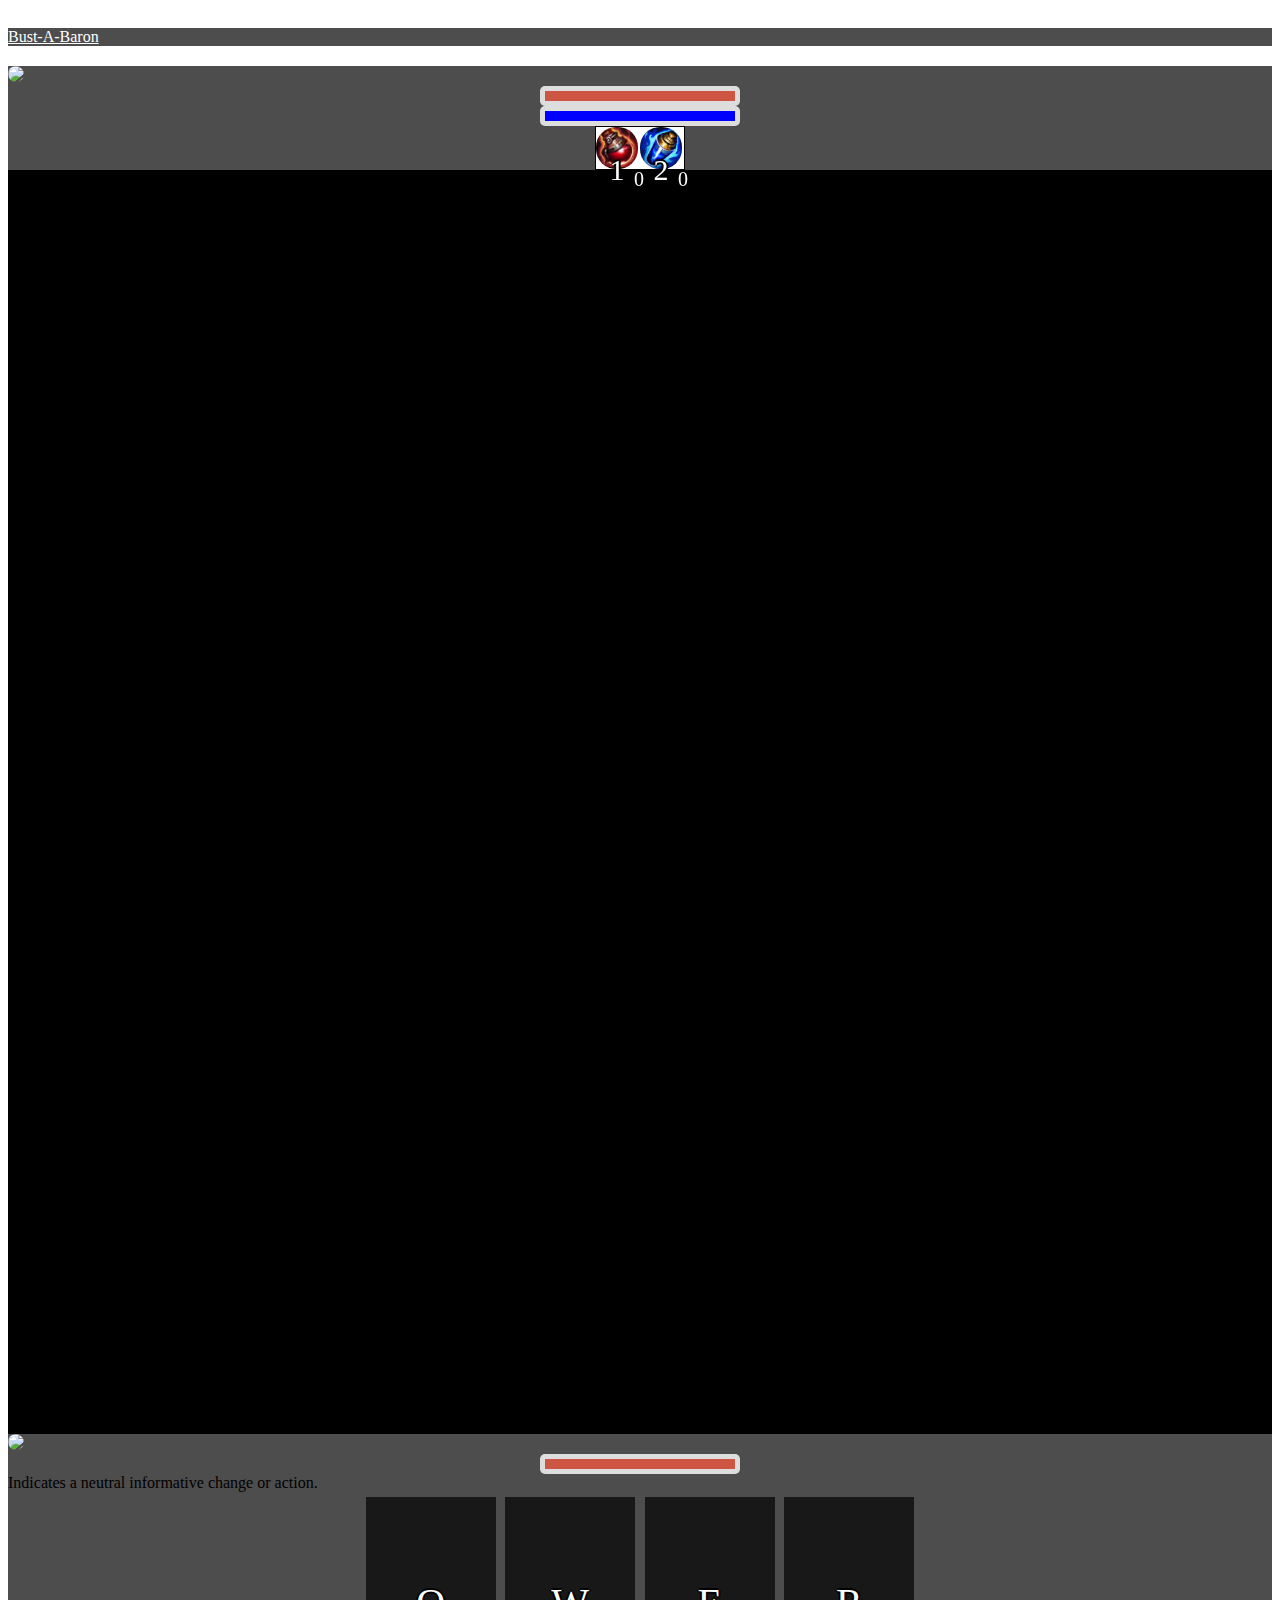
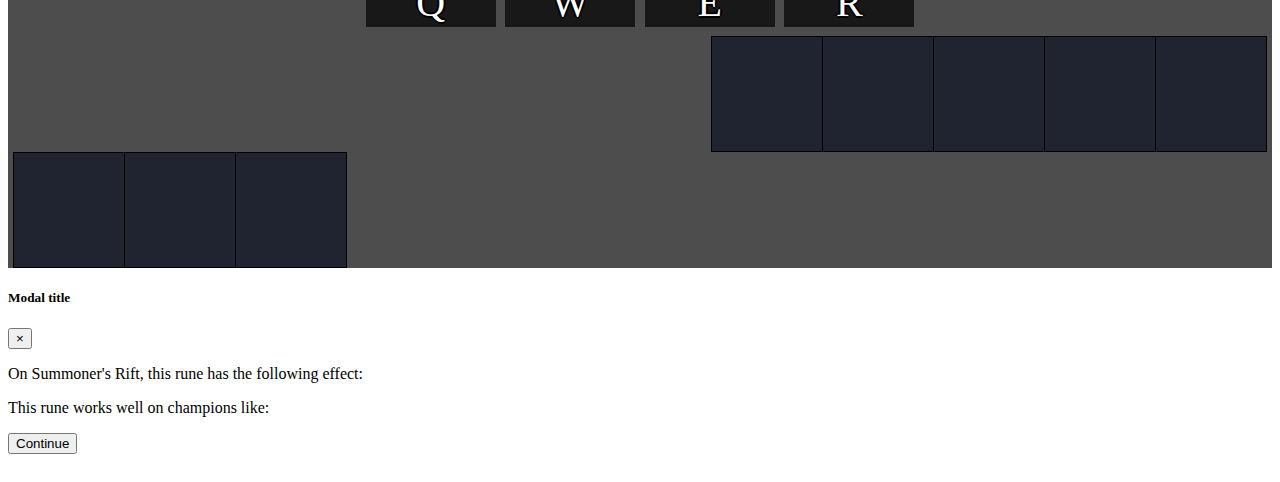
==== index.html @ c3d947cb "Balance Runes and Gameplay." ====
<!DOCTYPE html>
<html lang="en">
<head>
    <script src="https://ajax.googleapis.com/ajax/libs/jquery/3.2.1/jquery.min.js"></script>
    <meta charset="UTF-8">
    <title>Bust-A-Baron!</title>

    <link rel="stylesheet" href="https://maxcdn.bootstrapcdn.com/bootstrap/4.0.0-alpha.6/css/bootstrap.min.css" integrity="sha384-rwoIResjU2yc3z8GV/NPeZWAv56rSmLldC3R/AZzGRnGxQQKnKkoFVhFQhNUwEyJ" crossorigin="anonymous">
    <script src="https://cdnjs.cloudflare.com/ajax/libs/tether/1.4.0/js/tether.min.js" integrity="sha384-DztdAPBWPRXSA/3eYEEUWrWCy7G5KFbe8fFjk5JAIxUYHKkDx6Qin1DkWx51bBrb" crossorigin="anonymous"></script>
    <script src="https://maxcdn.bootstrapcdn.com/bootstrap/4.0.0-alpha.6/js/bootstrap.min.js" integrity="sha384-vBWWzlZJ8ea9aCX4pEW3rVHjgjt7zpkNpZk+02D9phzyeVkE+jo0ieGizqPLForn" crossorigin="anonymous"></script>
    <link rel="stylesheet" type="text/css" href="css/stylesheet.css">
    <script src="js/healthbar.js"></script>
</head>
<body>
    <div class="container">
        <nav class="navbar bg-faded">
            <a class="navbar-brand" href="#">Bust-A-Baron</a>
        </nav>
            <div class="jumbotron">
                <span class="align-bottom">
                    <div class="row">
                        <span class="col-md-3" style="vertical-align: bottom">
                            <div class="row">
                                <img class="img-fluid" src="resources/images/veigar0.gif">
                                <img class="stunned playerSide" src="resources/misc/stunned.png" />
                                <div class="health-bar">
                                    <div class="bar">
                                        <div class="hit"></div>
                                    </div>
                                </div>
                            </div>
                            <div class="row">
                                <div class="mana-bar">
                                    <div class="bar">
                                        <div class="hit"></div>
                                    </div>
                                </div>
                            </div>
                            <div class="row">
                                <table class="potionTable">
                                    <tr>
                                        <td id="healthPotion">
                                            <p class="potionKey">1</p>
                                        </td>
                                        <td id="healthPotCounter">
                                            <p class="potionCounter">0</p>
                                        </td>
                                        <td id="manaPotion">
                                            <p class="potionKey">2</p>
                                        </td>
                                        <td id="manaPotCounter">
                                            <p class="potionCounter">0</p>
                                        </td>
                                    </tr>
                                </table>
                            </div>
                        </span>
                        <span class="col-md-6">
                            <div id="phaser">
                            </div>
                        </span>
                        <span class="col-md-3">
                            <img src="resources/images/baron.gif" />
                            <img class="stunned baronSide" src="resources/misc/stunned.png" />
                            <div class="health-bar">
                                <div class="bar">
                                    <div class="hit"></div>
                                </div>
                            </div>
                        </span>
                    </div>
                </span>

            <div class="row">
                <div class="col-md-3">

                </div>
                <div class="col-md-6">
                    <div class="alert alert-info" id="runeInfo">
                        Indicates a neutral informative change or action.
                    </div>
                </div>
                <div class="col-md-3">

                </div>
            </div>

            <div class="row">
                <table class="spells">
                    <tbody>
                    <tr>
                        <td>
                            <div class="spell Q" data-content="Cost: 40 mana. Cooldown: 15s. <br /> Deal 400 (+100% AP) magic damage to the enemy." rel="popover" data-placement="top" data-original-title="Annie's Disintegrate" data-trigger="hover" data-html="true">
                                <div class='cooldown-half'>
                                    <div class='cooldown-half-rotator cooldown-half-rotator-left'>
                                    </div>
                                </div>
                                <div class='cooldown-half'>
                                    <div class='cooldown-half-rotator cooldown-half-rotator-right'>
                                    </div>
                                </div>
                                <p class="shortKey">Q</p>
                            </div>
                        </td>
                        <td>
                            <div class="spell W" data-content="Cost: 5 Mana per second. <br /> Toggle - When On: Gain 20 AD and % Lifesteal (+ 20% AP)." rel="popover" data-placement="top" data-original-title="Aatrox's Blood Thirst" data-trigger="hover" data-html="true">
                                <div class='cooldown-half'>
                                    <div class='cooldown-half-rotator cooldown-half-rotator-left'>
                                    </div>
                                </div>
                                <div class='cooldown-half'>
                                    <div class='cooldown-half-rotator cooldown-half-rotator-right'>
                                    </div>
                                </div>
                                <p class="shortKey">W</p>
                            </div>
                        </td>
                        <td>
                            <div class="spell E" data-content="Cost: 40 mana. Cooldown: 15s. <br />Stun your enemy for 3.5 seconds. They cannot attack during this period." rel="popover" data-placement="top" data-original-title="Taric's Dazzle" data-trigger="hover" data-html="true">
                                <div class='cooldown-half'>
                                    <div class='cooldown-half-rotator cooldown-half-rotator-left'>
                                    </div>
                                </div>
                                <div class='cooldown-half'>
                                    <div class='cooldown-half-rotator cooldown-half-rotator-right'>
                                    </div>
                                </div>
                                <p class="shortKey">E</p>
                            </div>
                        </td>
                        <td>
                            <div class="spell R" data-content="Cost: 100 mana. Cooldown: 60s. <br />Rebuild your board. Reduce the number of colors on board by one." rel="popover" data-placement="top" data-original-title="Kennen's Slicing Maelstrom" data-trigger="hover" data-html="true">
                                <div class='cooldown-half'>
                                    <div class='cooldown-half-rotator cooldown-half-rotator-left'>
                                    </div>
                                </div>
                                <div class='cooldown-half'>
                                    <div class='cooldown-half-rotator cooldown-half-rotator-right'>
                                    </div>
                                </div>
                                <p class="shortKey">R</p>
                            </div>
                        </td>
                    </tr>
                    </tbody>
                </table>
            </div>

            <div class="row">
                <table class="runeTable" id="mainTree">
                    <tbody>
                    <tr>
                        <td>
                            <img id="tree1" src="resources/runes/perk/runeplaceholder.png" data-content="Hitting an enemy adds a stack for 4 seconds. Landing 3 stacks on the enemy will destroy the stacks to deal 20% of their maximum HP." rel="popover" data-placement="top" data-original-title="Press the Attack" data-trigger="hover"/>
                        </td>
                        <td>
                            <img id="rune1" class="rune" src="resources/runes/perk/runeplaceholder.png" data-content="Hitting an enemy adds a stack for 4 seconds. Landing 3 stacks on the enemy will destroy the stacks to deal 20% of their maximum HP." rel="popover" data-placement="top" data-original-title="Press the Attack" data-trigger="hover"/>
                        </td>
                        <td>
                            <img id="rune2" class="rune" src="resources/runes/perk/runeplaceholder.png" data-content="Hitting an enemy adds a stack for 4 seconds. Landing 3 stacks on the enemy will destroy the stacks to deal 20% of their maximum HP." rel="popover" data-placement="top" data-original-title="Press the Attack" data-trigger="hover"/>
                        </td>
                        <td>
                            <img id="rune3" class="rune" src="resources/runes/perk/runeplaceholder.png" data-content="Hitting an enemy adds a stack for 4 seconds. Landing 3 stacks on the enemy will destroy the stacks to deal 20% of their maximum HP." rel="popover" data-placement="top" data-original-title="Press the Attack" data-trigger="hover"/>
                        </td>
                        <td>
                            <img id="rune4" class="rune" src="resources/runes/perk/runeplaceholder.png" data-content="Hitting an enemy adds a stack for 4 seconds. Landing 3 stacks on the enemy will destroy the stacks to deal 20% of their maximum HP." rel="popover" data-placement="top" data-original-title="Press the Attack" data-trigger="hover"/>
                        </td>
                    </tr>
                    </tbody>
                </table>
                <table class="runeTable" id="subTree">
                    <tbody>
                    <tr>
                        <td>
                            <img id="tree2" src="resources/runes/perk/runeplaceholder.png" data-content="Hitting an enemy adds a stack for 4 seconds. Landing 3 stacks on the enemy will destroy the stacks to deal 20% of their maximum HP." rel="popover" data-placement="top" data-original-title="Press the Attack" data-trigger="hover"/>
                        </td>
                        <td>
                            <img id="rune5" class="rune" src="resources/runes/perk/runeplaceholder.png" data-content="Hitting an enemy adds a stack for 4 seconds. Landing 3 stacks on the enemy will destroy the stacks to deal 20% of their maximum HP." rel="popover" data-placement="top" data-original-title="Press the Attack" data-trigger="hover"/>
                        </td>
                        <td>
                            <img id="rune6" class="rune" src="resources/runes/perk/runeplaceholder.png" data-content="Hitting an enemy adds a stack for 4 seconds. Landing 3 stacks on the enemy will destroy the stacks to deal 20% of their maximum HP." rel="popover" data-placement="top" data-original-title="Press the Attack" data-trigger="hover"/>
                        </td>
                    </tr>
                    </tbody>
                </table>
            </div>
            </div>
            <div class="modal fade" id="runeInfoModal">
                <div class="modal-dialog modal-lg" role="document">
                    <div class="modal-content">
                        <div class="modal-header">
                            <h5 class="modal-title" id="runeInfoModalTitle">Modal title</h5>
                            <button type="button" class="close" data-dismiss="modal" aria-label="Close">
                                <span aria-hidden="true">&times;</span>
                            </button>
                        </div>
                        <div class="modal-body">
                            <p>On Summoner's Rift, this rune has the following effect:</p>
                            <p id="runeInfoModalText"></p>
                            <p>This rune works well on champions like:</p>
                            <p id="runeInfoModalChampions"></p>
                        </div>
                        <div class="modal-footer">
                            <button id="closeRuneInfoModal" type="button" class="btn btn-secondary" data-dismiss="modal">Continue</button>
                        </div>
                    </div>
                </div>
            </div>
    </div>



    <script src="js/phaser.js"></script>

    <script src="js/runesReforged.js"></script>
    <script src="js/runeDescriptions.js"></script>

    <script src="js/runeChampions.js"></script>
    <script src="js/championIcons.js"></script>

    <script src="js/barons.js"></script>

    <script src="js/constants.js"></script>
    <script src="js/domManipulation.js"></script>

    <script src="js/homeScreen.js"></script>
    <script src="js/runeSelectionScreen.js"></script>

    <script src="js/levelUp.js"></script>
    <script src="js/winScreen.js"></script>
    <script src="js/loseScreen.js"></script>
    <script src="js/nextBaron.js"></script>

    <script src="js/matchingGame.js"></script>

</body>
</html>
---- css/stylesheet.css ----
body {
    background: url("https://i.imgur.com/DBlxCas.jpg?1");
    background-size: cover;
    padding-top: 20px;
    padding-bottom: 20px;
}

.navbar {
    margin-bottom: 20px;
    background-color: #4d4d4d;
}

.navbar a {
    color: white;
}

.jumbotron {
    background-color: #4d4d4d;
}

table {
    margin: 0 auto;
    border-collapse: collapse;
}

.potionTable {
    border: 1px solid black;
    background-color: white;
    border: 1px solid black;
}

.potionTable p {
    position: absolute;
    font-size: 20px;
    color: white;
    transform: translateX(-50%);
    text-shadow: -2px 0 black, 0 2px black, 2px 0 black, 0 -2px black;
}

.potionKey {
    position: relative;
    font-size: 30px !important;
    color: white;
    left: 50%;
    top: -10%;
    transform: translateX(50%);
    text-shadow: -2px 0 black, 0 2px black, 2px 0 black, 0 -2px black;
}

.potionTable img {
    height: 40px;
    width: 40px;
}

#healthPotion, #manaPotion {
    width: 40px;
    height: 40px;
    display: inline-block;
    border-radius: 20px;
    background-size: cover;
    position: relative;
}



.runeTable {
    border: 1px solid black;
    background-color: #202430;
    border: 1px solid black;
}

.runeTable tr td{
    border: 1px solid black;
}

.spells tr td{
    padding: 0.3em !important;
    margin: 0.3em !important;
}

td img {
    height: 108px;
    width: 108px;
}

#mainTree {
    margin-right: 0.3em;
}

#subTree {
    margin-left: 0.3em;
}

.potionTable p {

}

#manaPotion {
    background: url('../resources/misc/manapotion.jpg');
    background-size: contain;
}

#healthPotion {
    background: url('../resources/misc/healthpotion.jpg');
    background-size: contain;
}

.health-bar {
    -webkit-box-sizing: border-box;
    -moz-box-sizing: border-box;
    box-sizing: border-box;
    width: 200px;
    height: 20px;
    padding: 5px;
    background: #ddd;
    -webkit-border-radius: 5px;
    -moz-border-radius: 5px;
    border-radius: 5px;
    position: relative;
    margin: auto;
}
.bar {
    background-color: #c54;
    width: 100%;
    height: 10px;
    position: relative;

    transition: width .5s linear;
}

.mana-bar {
    -webkit-box-sizing: border-box;
    -moz-box-sizing: border-box;
    box-sizing: border-box;
    width: 200px;
    height: 20px;
    padding: 5px;
    background: #ddd;
    -webkit-border-radius: 5px;
    -moz-border-radius: 5px;
    border-radius: 5px;
    position: relative;
    margin: auto;
}
.mana-bar .bar {
    background-color: blue;
    width: 100%;
    height: 10px;
    position: relative;

    transition: width .5s linear;
}

.hit {
    background: rgba(255,255,255,0.6);
    position: absolute;
    top: 0;
    right: 0;
    bottom: 0;
    width: 0px;

    transition: width .5s linear;
}

div.spell {
    width: 130px;
    height: 130px;
    display: inline-block;
    border-radius: 20px;
    background-size: cover;
    position: relative;
}

/*
.rune {
    width: 100%;
    position: absolute;
    width: 65%;
}
*/

.rune ~ .cooldown-half {
    height: 62.5px;
}

.label {
    position:relative;
    text-align:right;
    top:50%;
    transform: translateY(-50%);
}

.Q {
    background: url('../resources/actives/Q.png') no-repeat ;
}

.W {
    background: url('../resources/actives/W.png') no-repeat ;
}

.E {
    background: url('../resources/actives/E.png') no-repeat ;
}

.R {
    background: url('../resources/actives/R.png') no-repeat ;
}

img {
    width: 100%;
    border-radius: 20px;
}

#phaser {
    width: 100%;
    margin: 0;
}

.shortKey {
    position: absolute;
    font-size: 40px;
    color: white;
    left: 50%;
    top: 50%;
    transform: translateX(-50%) translateY(-50%);
    text-shadow: -2px 0 black, 0 2px black, 2px 0 black, 0 -2px black;
}

.cooldown-half{
    width:50%;
    height:100%;
    overflow:hidden;
    position:relative;
    float:left;
}

.cooldown-half-rotator{
    width:200%;
    height:200%;
    top:-50%;
    position:absolute;
    background-color:rgba(1,1,1,0.7);
}

.cooldown-half-rotator-right{
    transform-origin:left center;
}

.cooldown-half-rotator-left{
    right:0;
    transform-origin:right center;
}

@-webkit-keyframes rotation {
    from {
        -webkit-transform: rotate(0deg);
    }
    to {
        -webkit-transform: rotate(359deg);
    }
}

.stunned {
    width: 100%;
    position: absolute;
    animation: rotation 4s infinite linear;
    opacity: .5;
    display: none;
    top:0;
}

canvas {
    width: 100% !important;
    height: 100% !important;
}

@media (max-width: 900px) {
    div.health-bar {
        width: 100%;
    }
}
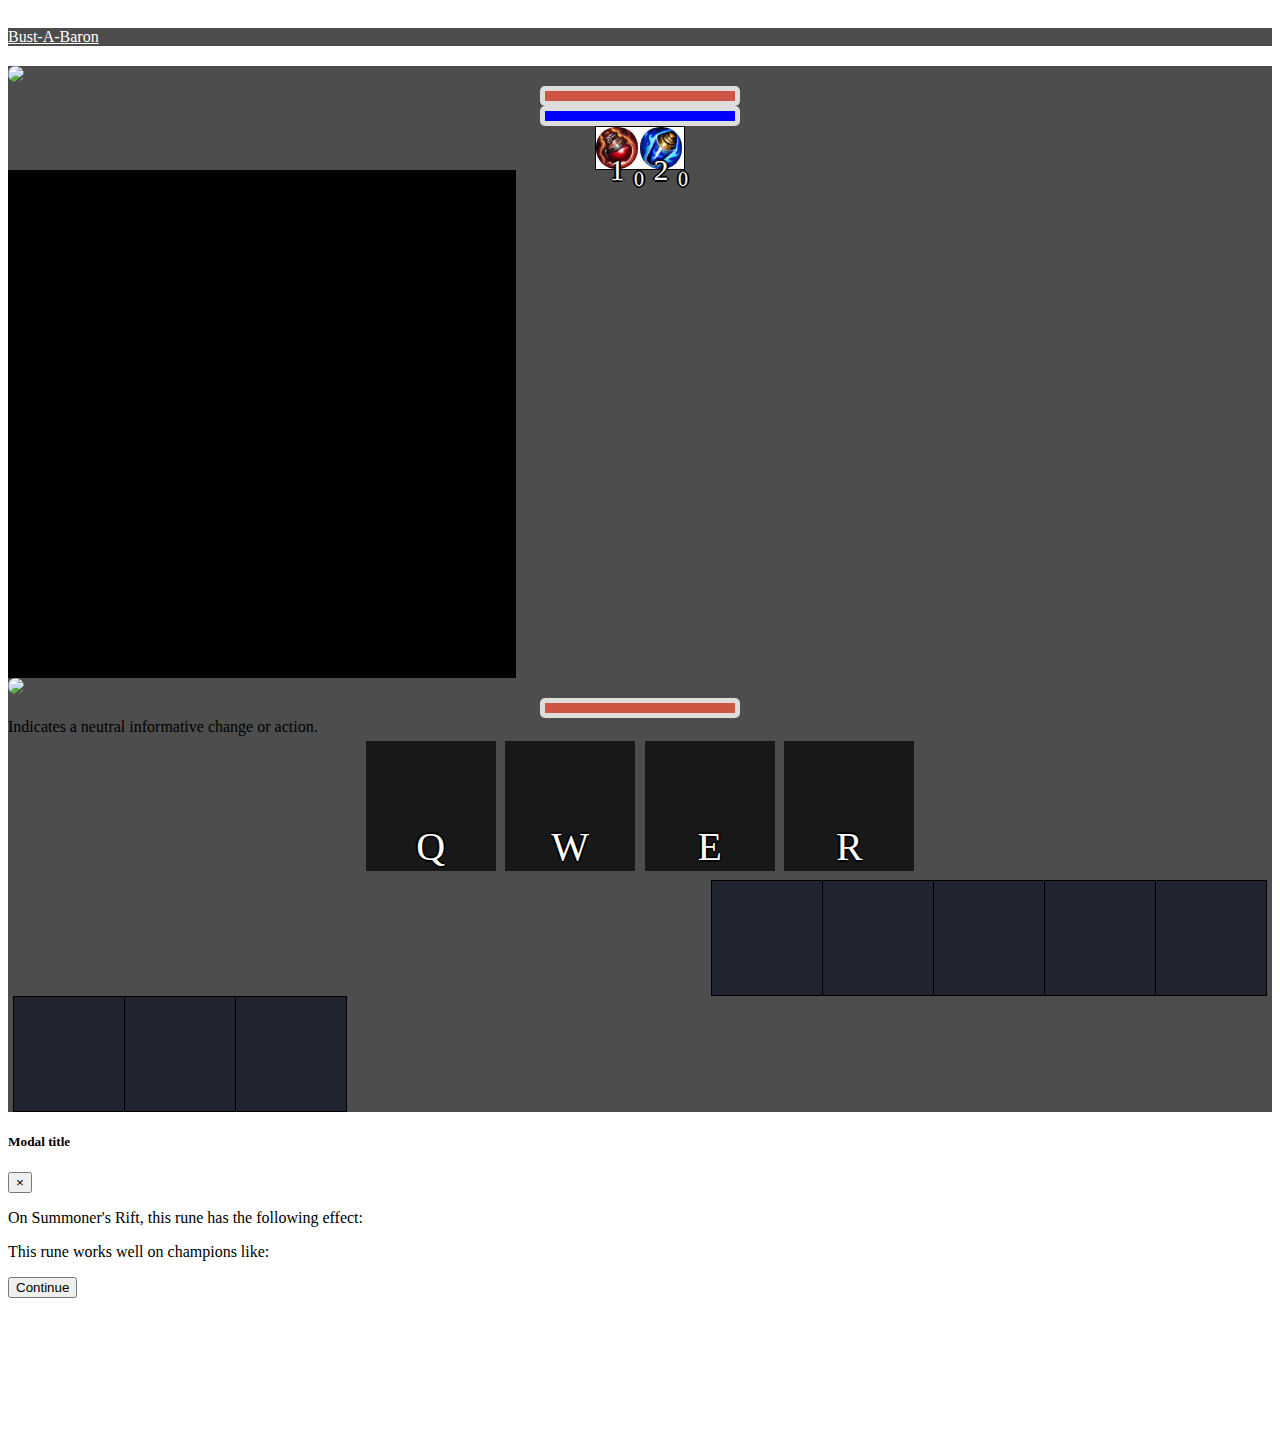
==== commit 355d497d: "add footer text" ====
--- a/index.html
+++ b/index.html
@@ -22,7 +22,7 @@
                         <span class="col-md-3" style="vertical-align: bottom">
                             <div class="row">
                                 <img class="img-fluid" src="resources/images/veigar0.gif">
-                                <img class="stunned playerSide" src="resources/misc/stunned.png" />
+                                <img class="stunned" src="resources/misc/stunned.png" />
                                 <div class="health-bar">
                                     <div class="bar">
                                         <div class="hit"></div>
@@ -61,7 +61,6 @@
                         </span>
                         <span class="col-md-3">
                             <img src="resources/images/baron.gif" />
-                            <img class="stunned baronSide" src="resources/misc/stunned.png" />
                             <div class="health-bar">
                                 <div class="bar">
                                     <div class="hit"></div>
@@ -90,7 +89,7 @@
                     <tbody>
                     <tr>
                         <td>
-                            <div class="spell Q" data-content="Cost: 40 mana. Cooldown: 15s. <br /> Deal 400 (+100% AP) magic damage to the enemy." rel="popover" data-placement="top" data-original-title="Annie's Disintegrate" data-trigger="hover" data-html="true">
+                            <div class="spell Q" data-content="Cost: 40 mana. Cooldown: 15s. <br /> Deal 10% (+ 10% AP) of the enemy’s maximum HP as magic damage." rel="popover" data-placement="top" data-original-title="Annie's Disintegrate" data-trigger="hover" data-html="true">
                                 <div class='cooldown-half'>
                                     <div class='cooldown-half-rotator cooldown-half-rotator-left'>
                                     </div>
@@ -116,7 +115,7 @@
                             </div>
                         </td>
                         <td>
-                            <div class="spell E" data-content="Cost: 40 mana. Cooldown: 15s. <br />Stun your enemy for 3.5 seconds. They cannot attack during this period." rel="popover" data-placement="top" data-original-title="Taric's Dazzle" data-trigger="hover" data-html="true">
+                            <div class="spell E" data-content="Cost: 40 mana. Cooldown: 15s. <br />Stun your enemy for 2 (+ 2% AP) seconds. They cannot attack during this period." rel="popover" data-placement="top" data-original-title="Taric's Dazzle" data-trigger="hover" data-html="true">
                                 <div class='cooldown-half'>
                                     <div class='cooldown-half-rotator cooldown-half-rotator-left'>
                                     </div>
@@ -208,6 +207,11 @@
             </div>
     </div>
 
+    <div class="container">
+        <div class="panel">
+            <p id="copyright">Bust-A-Baron isn’t endorsed by Riot Games and doesn’t reflect the views or opinions of Riot Games or anyone officially involved in producing or managing League of Legends. League of Legends and Riot Games are trademarks or registered trademarks of Riot Games, Inc. League of Legends © Riot Games, Inc.</p>
+        </div>
+    </div>
 
 
     <script src="js/phaser.js"></script>
--- a/css/stylesheet.css
+++ b/css/stylesheet.css
@@ -266,16 +266,24 @@
     animation: rotation 4s infinite linear;
     opacity: .5;
     display: none;
-    top:0;
-}
-
-canvas {
-    width: 100% !important;
-    height: 100% !important;
-}
-
-@media (max-width: 900px) {
-    div.health-bar {
-        width: 100%;
-    }
+}
+
+html {
+    position: relative;
+    min-height: 100%;
+}
+body {
+    margin-bottom: 60px; /* Margin bottom by footer height */
+}
+.footer {
+    position: absolute;
+    bottom: 0;
+    width: 100%;
+    height: 100px; /* Set the fixed height of the footer here */
+    line-height: 60px; /* Vertically center the text there */
+    background-color: #f5f5f5;
+}
+
+#copyright {
+    color: white;
 }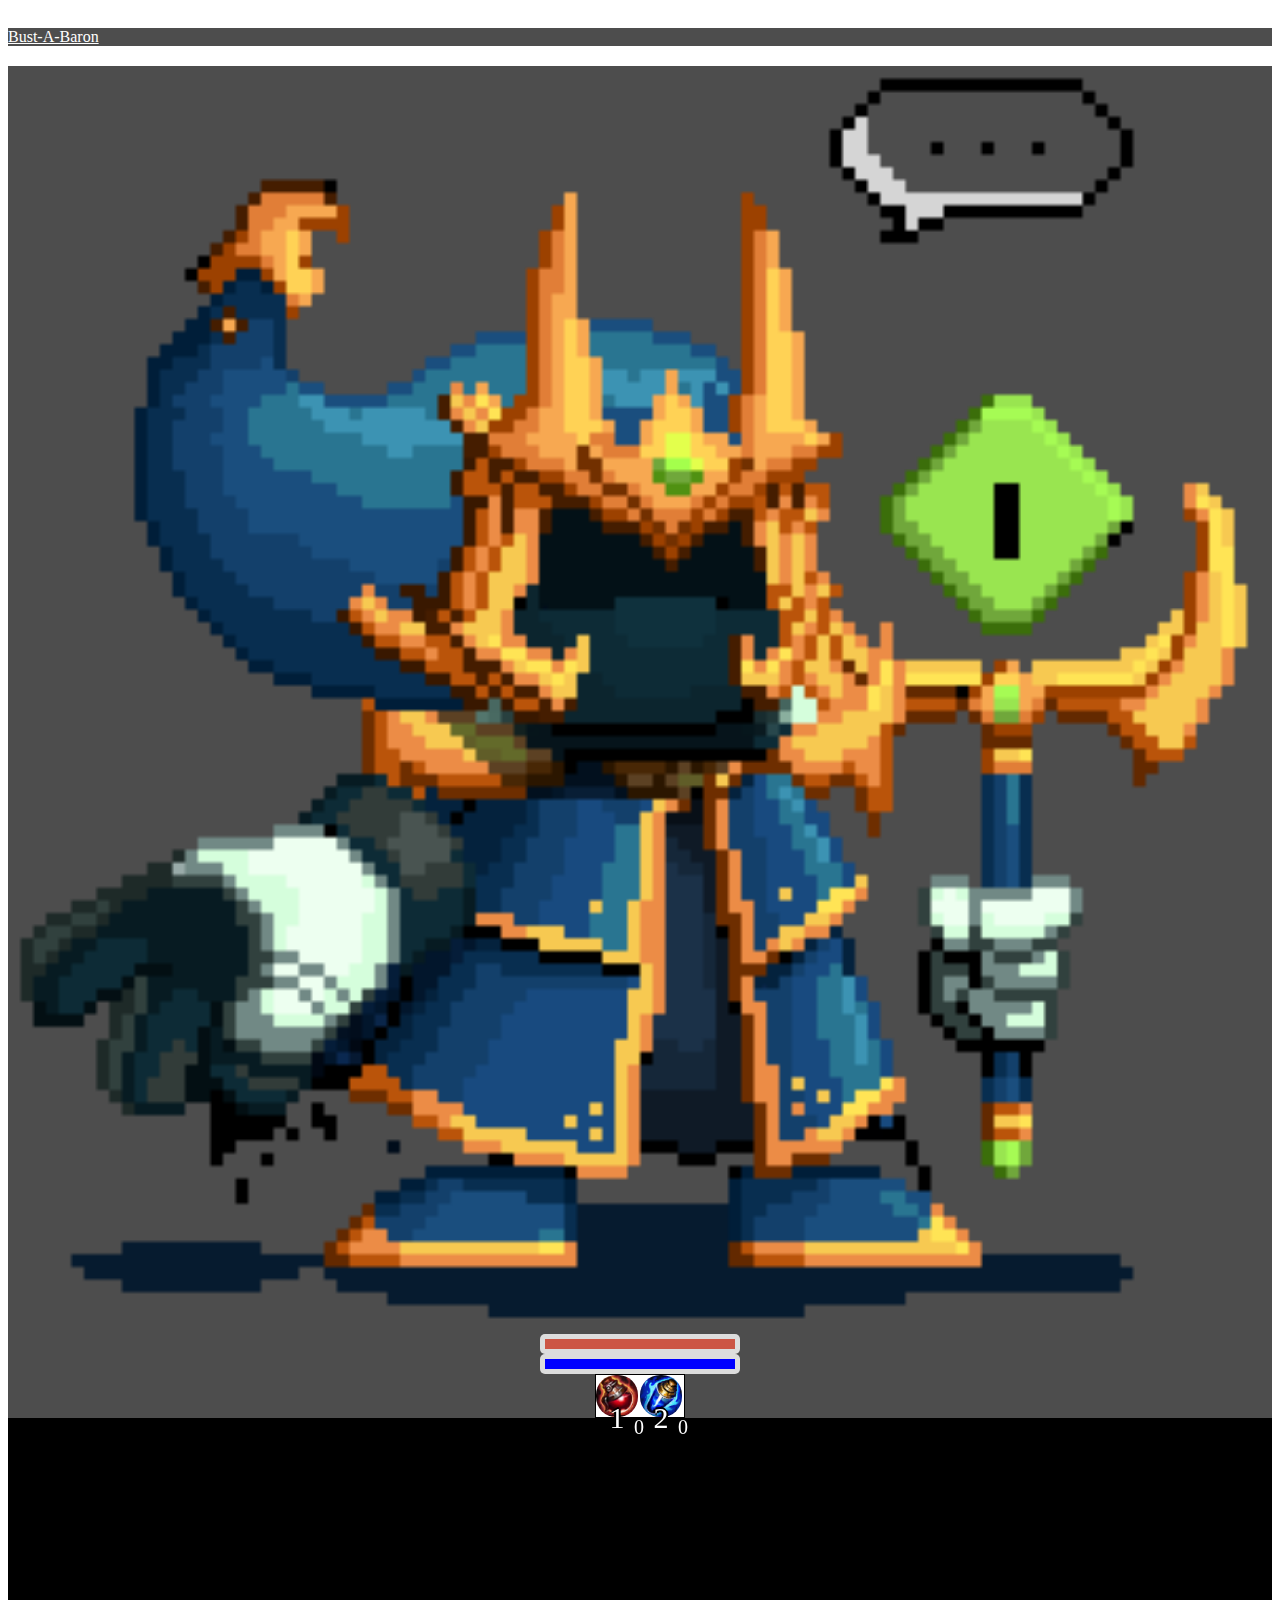
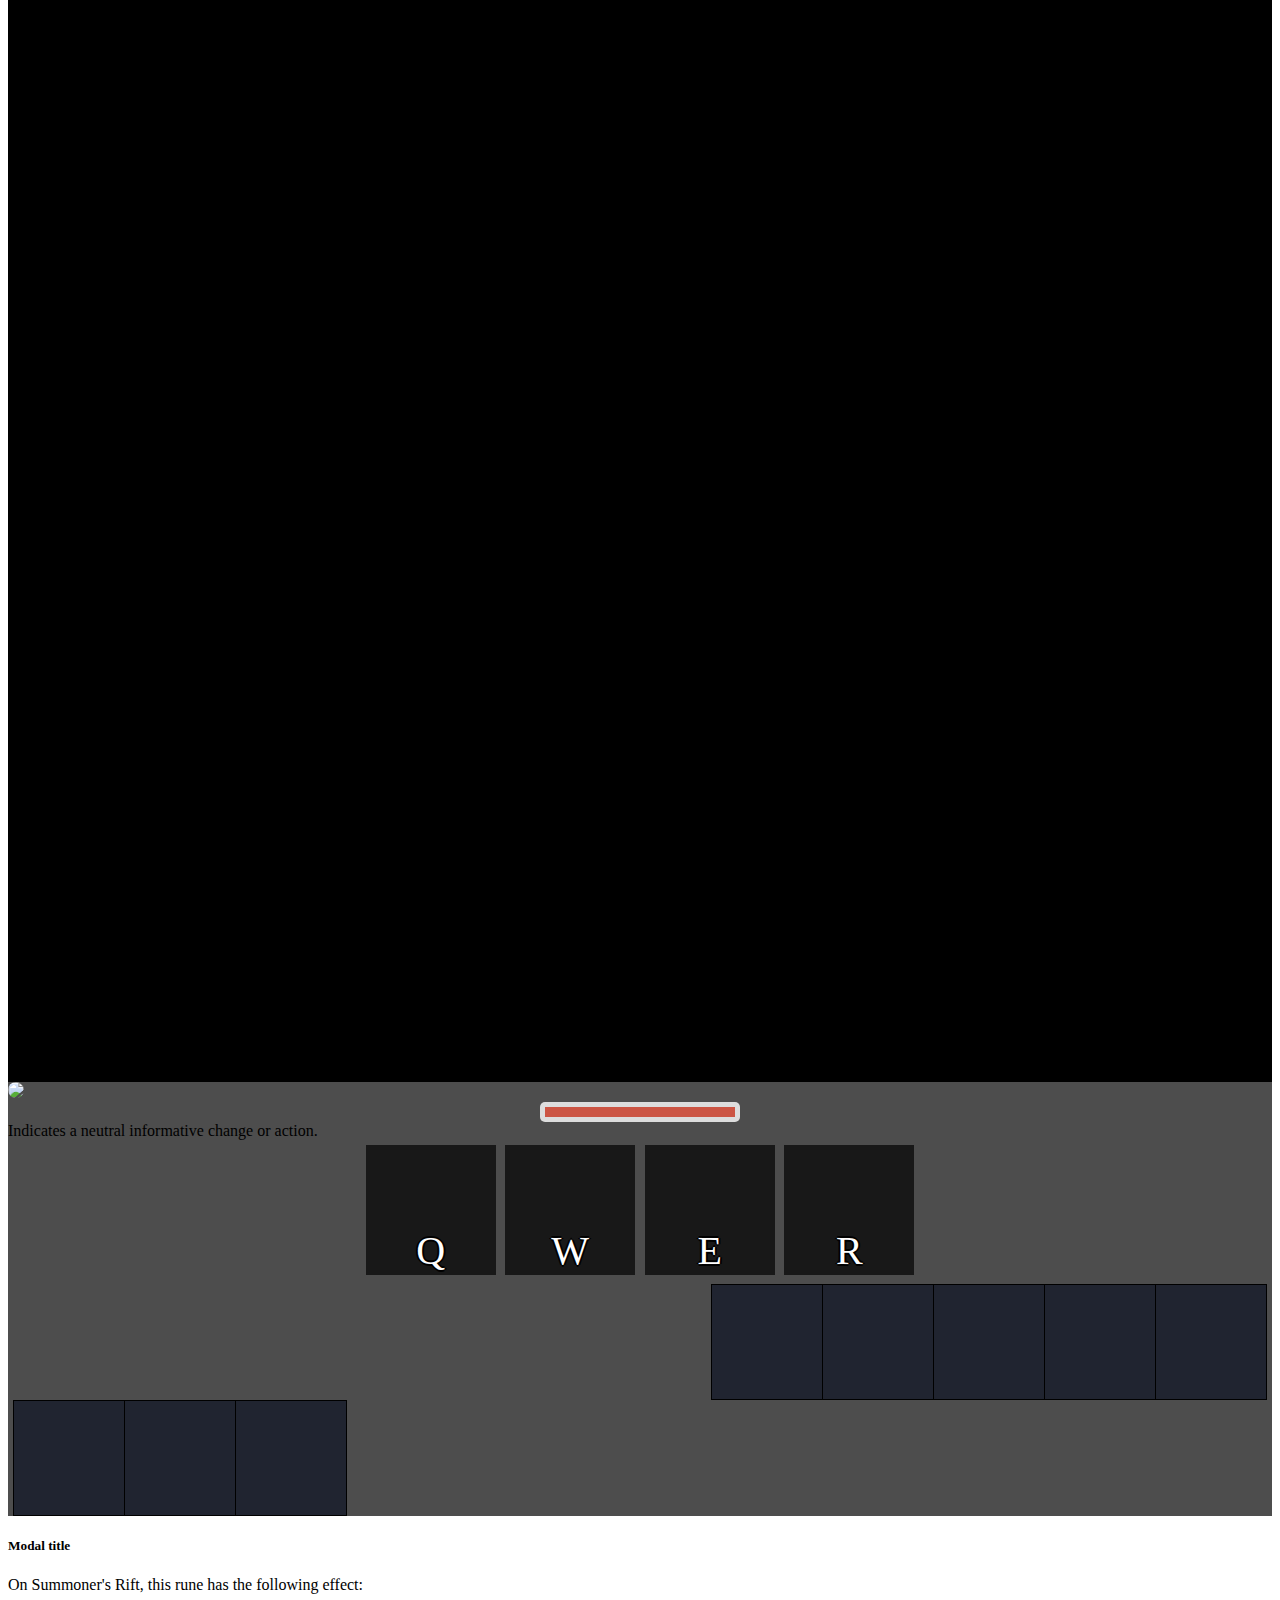
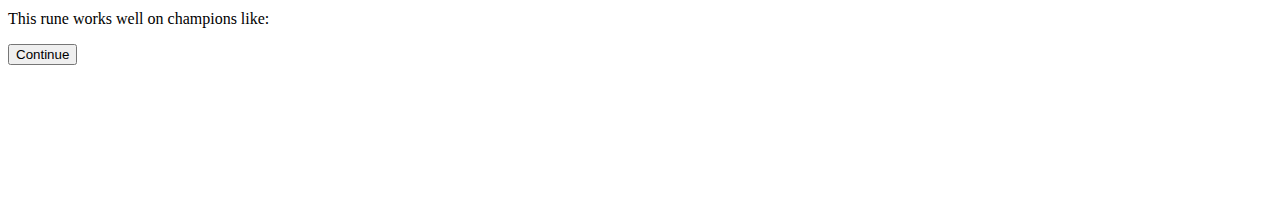
==== commit 997edada: "Merge branch 'master' of https://github.com/S-W-Williams/baronfight" ====
--- a/index.html
+++ b/index.html
@@ -21,8 +21,8 @@
                     <div class="row">
                         <span class="col-md-3" style="vertical-align: bottom">
                             <div class="row">
-                                <img class="img-fluid" src="resources/images/veigar0.gif">
-                                <img class="stunned" src="resources/misc/stunned.png" />
+                                <img id="playerImage" class="img-fluid" src="resources/images/veigar0T.gif">
+                                <img class="stunned playerSide" src="resources/misc/stunned.png" />
                                 <div class="health-bar">
                                     <div class="bar">
                                         <div class="hit"></div>
@@ -61,6 +61,7 @@
                         </span>
                         <span class="col-md-3">
                             <img src="resources/images/baron.gif" />
+                            <img class="stunned baronSide" src="resources/misc/stunned.png" />
                             <div class="health-bar">
                                 <div class="bar">
                                     <div class="hit"></div>
@@ -89,7 +90,7 @@
                     <tbody>
                     <tr>
                         <td>
-                            <div class="spell Q" data-content="Cost: 40 mana. Cooldown: 15s. <br /> Deal 10% (+ 10% AP) of the enemy’s maximum HP as magic damage." rel="popover" data-placement="top" data-original-title="Annie's Disintegrate" data-trigger="hover" data-html="true">
+                            <div class="spell Q" data-content="Cost: 40 mana. Cooldown: 15s. <br /> Deal 400 (+100% AP) magic damage to the enemy." rel="popover" data-placement="top" data-original-title="Annie's Disintegrate" data-trigger="hover" data-html="true">
                                 <div class='cooldown-half'>
                                     <div class='cooldown-half-rotator cooldown-half-rotator-left'>
                                     </div>
@@ -115,7 +116,7 @@
                             </div>
                         </td>
                         <td>
-                            <div class="spell E" data-content="Cost: 40 mana. Cooldown: 15s. <br />Stun your enemy for 2 (+ 2% AP) seconds. They cannot attack during this period." rel="popover" data-placement="top" data-original-title="Taric's Dazzle" data-trigger="hover" data-html="true">
+                            <div class="spell E" data-content="Cost: 40 mana. Cooldown: 15s. <br />Stun your enemy for 3.5 seconds. They cannot attack during this period." rel="popover" data-placement="top" data-original-title="Taric's Dazzle" data-trigger="hover" data-html="true">
                                 <div class='cooldown-half'>
                                     <div class='cooldown-half-rotator cooldown-half-rotator-left'>
                                     </div>
@@ -189,9 +190,6 @@
                     <div class="modal-content">
                         <div class="modal-header">
                             <h5 class="modal-title" id="runeInfoModalTitle">Modal title</h5>
-                            <button type="button" class="close" data-dismiss="modal" aria-label="Close">
-                                <span aria-hidden="true">&times;</span>
-                            </button>
                         </div>
                         <div class="modal-body">
                             <p>On Summoner's Rift, this rune has the following effect:</p>
--- a/css/stylesheet.css
+++ b/css/stylesheet.css
@@ -266,6 +266,7 @@
     animation: rotation 4s infinite linear;
     opacity: .5;
     display: none;
+<<<<<<< HEAD
 }
 
 html {
@@ -286,4 +287,18 @@
 
 #copyright {
     color: white;
+=======
+    top:0;
+}
+
+canvas {
+    width: 100% !important;
+    height: 100% !important;
+}
+
+@media (max-width: 900px) {
+    div.health-bar {
+        width: 100%;
+    }
+>>>>>>> 7cf9d654a8479e185d189fc47ec6697caf522b6b
 }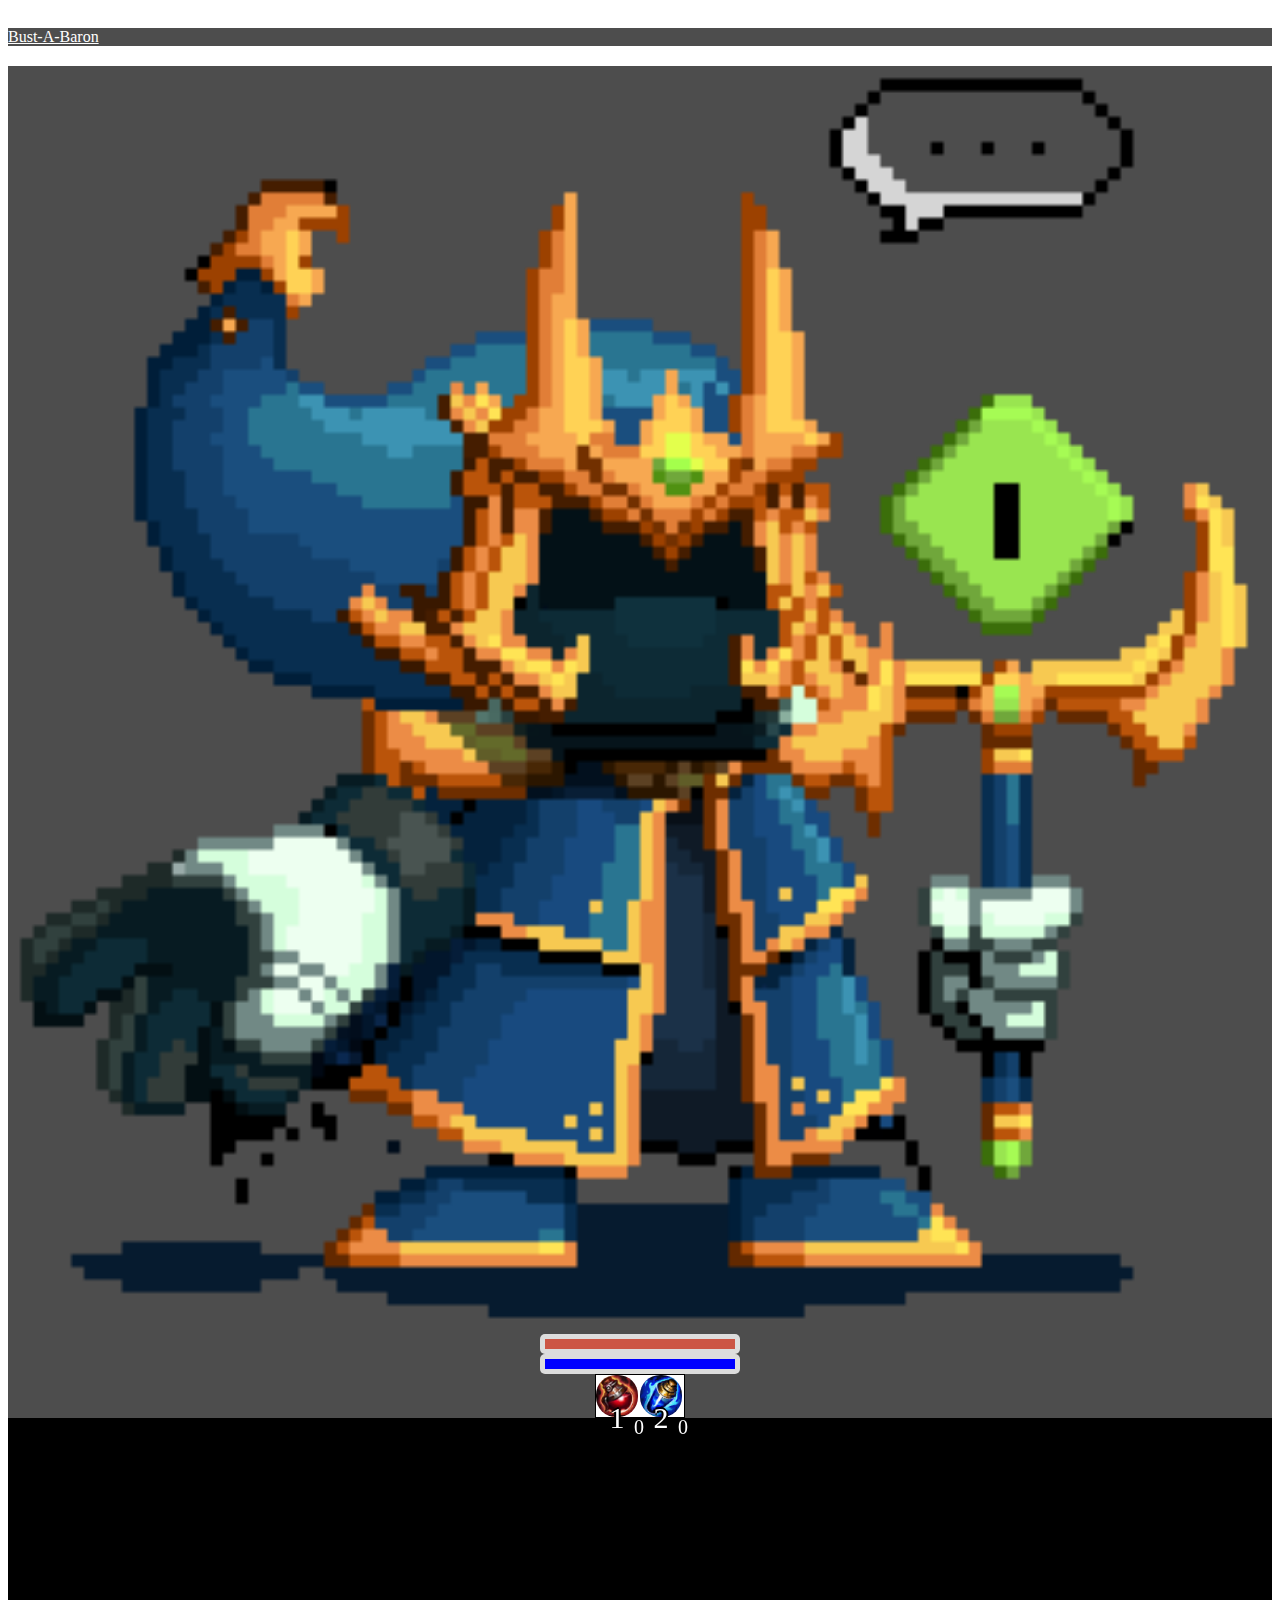
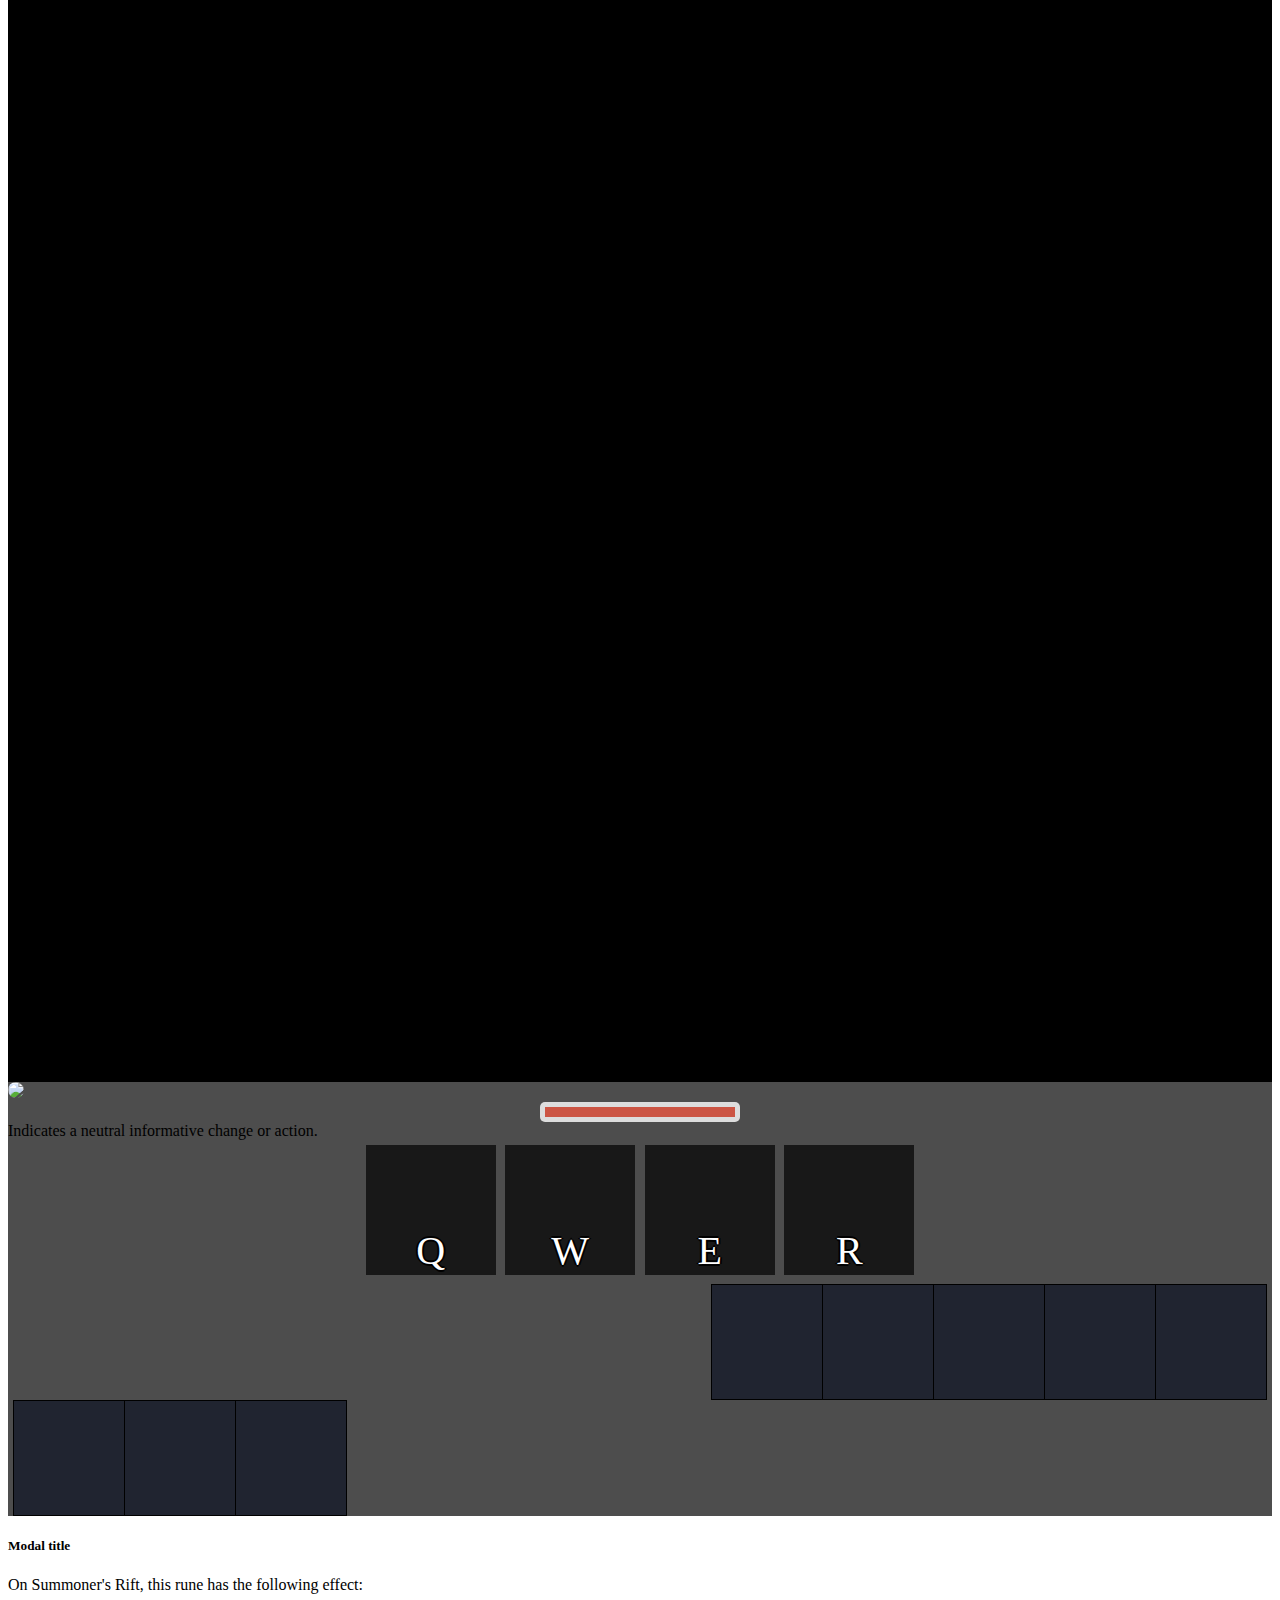
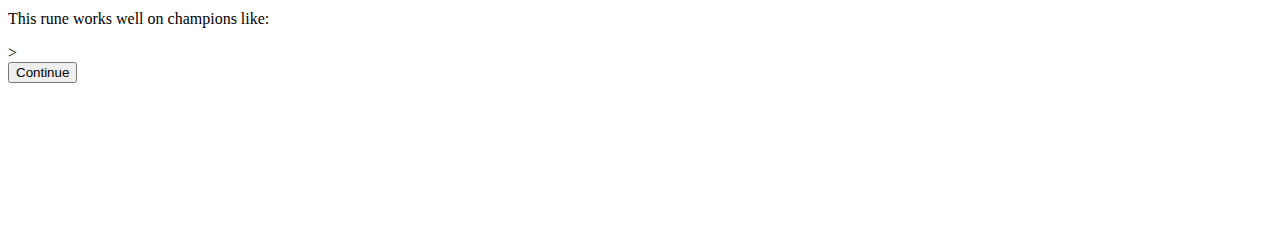
==== commit 1c6fc653: "add rune youtube videos" ====
--- a/index.html
+++ b/index.html
@@ -196,6 +196,7 @@
                             <p id="runeInfoModalText"></p>
                             <p>This rune works well on champions like:</p>
                             <p id="runeInfoModalChampions"></p>
+                            <span id="runeInfoModalVideo"></span>>
                         </div>
                         <div class="modal-footer">
                             <button id="closeRuneInfoModal" type="button" class="btn btn-secondary" data-dismiss="modal">Continue</button>
--- a/css/stylesheet.css
+++ b/css/stylesheet.css
@@ -266,7 +266,6 @@
     animation: rotation 4s infinite linear;
     opacity: .5;
     display: none;
-<<<<<<< HEAD
 }
 
 html {
@@ -287,7 +286,6 @@
 
 #copyright {
     color: white;
-=======
     top:0;
 }
 
@@ -300,5 +298,4 @@
     div.health-bar {
         width: 100%;
     }
->>>>>>> 7cf9d654a8479e185d189fc47ec6697caf522b6b
 }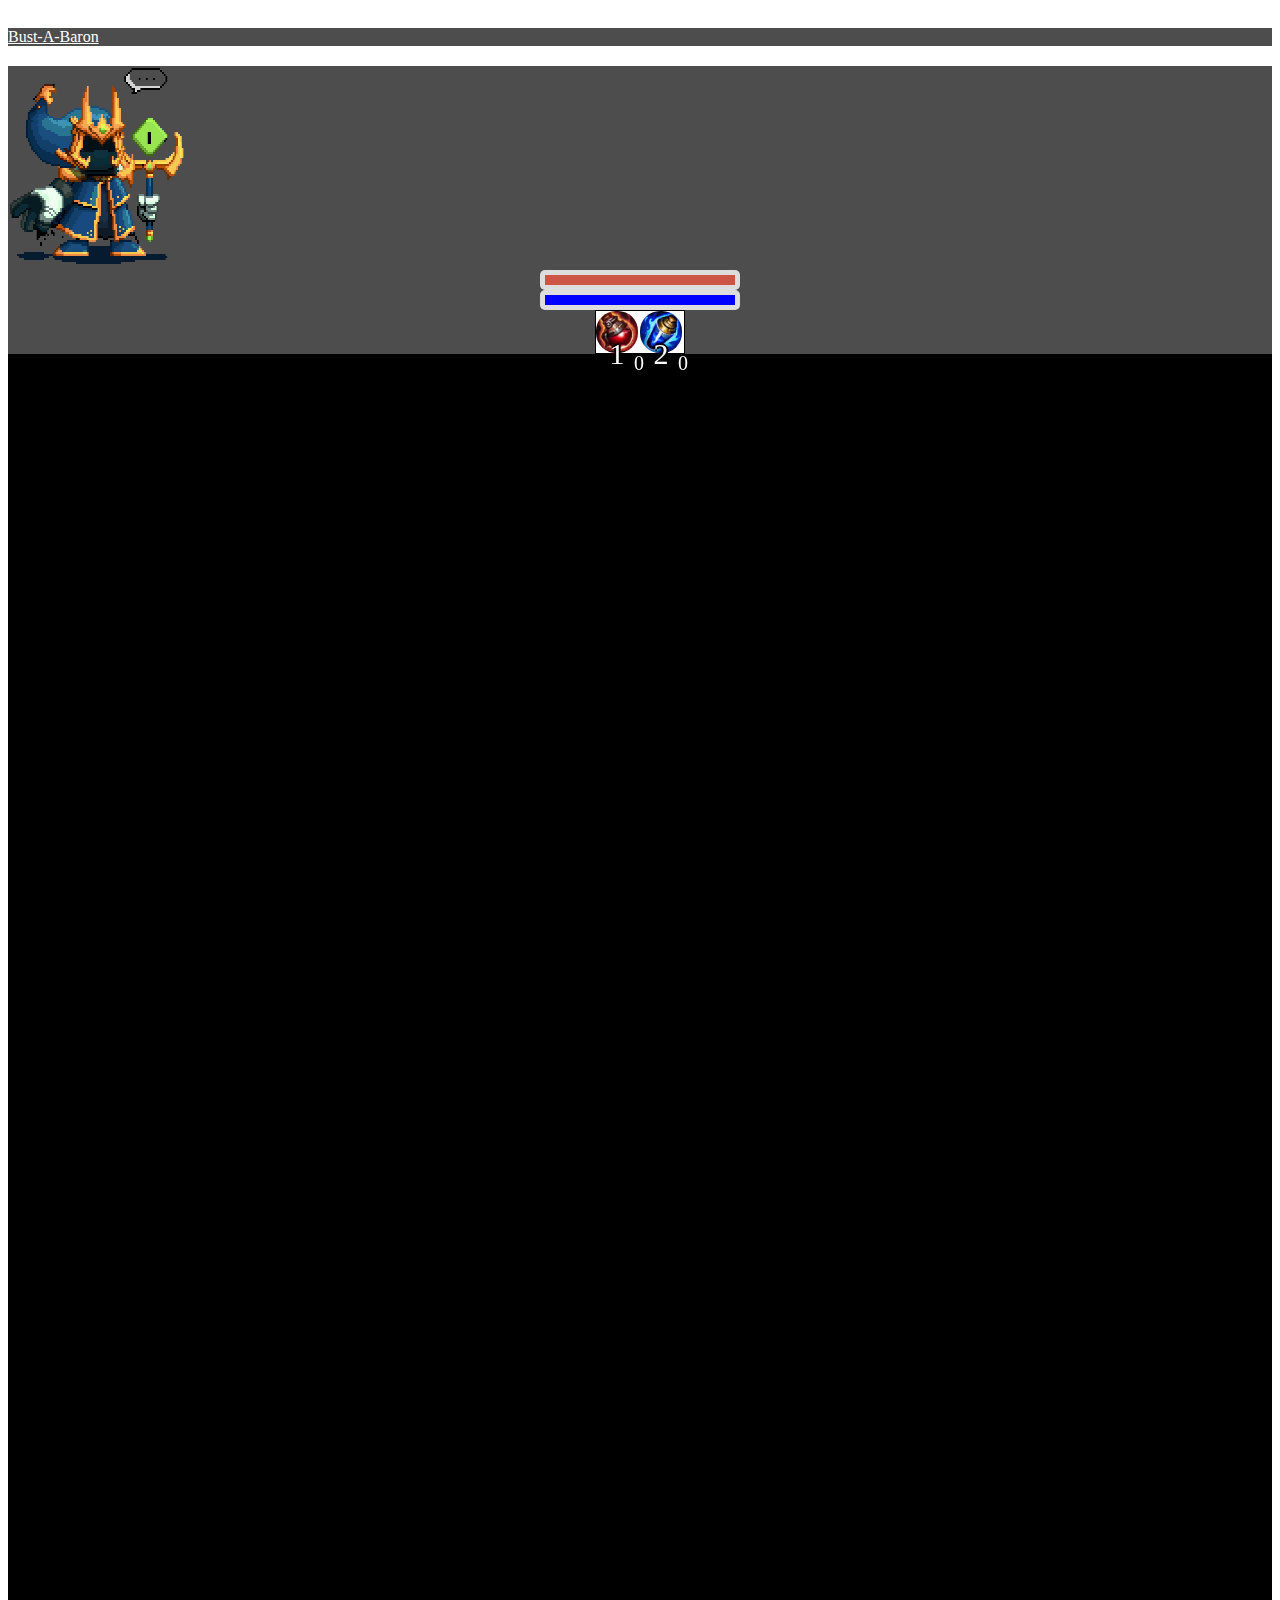
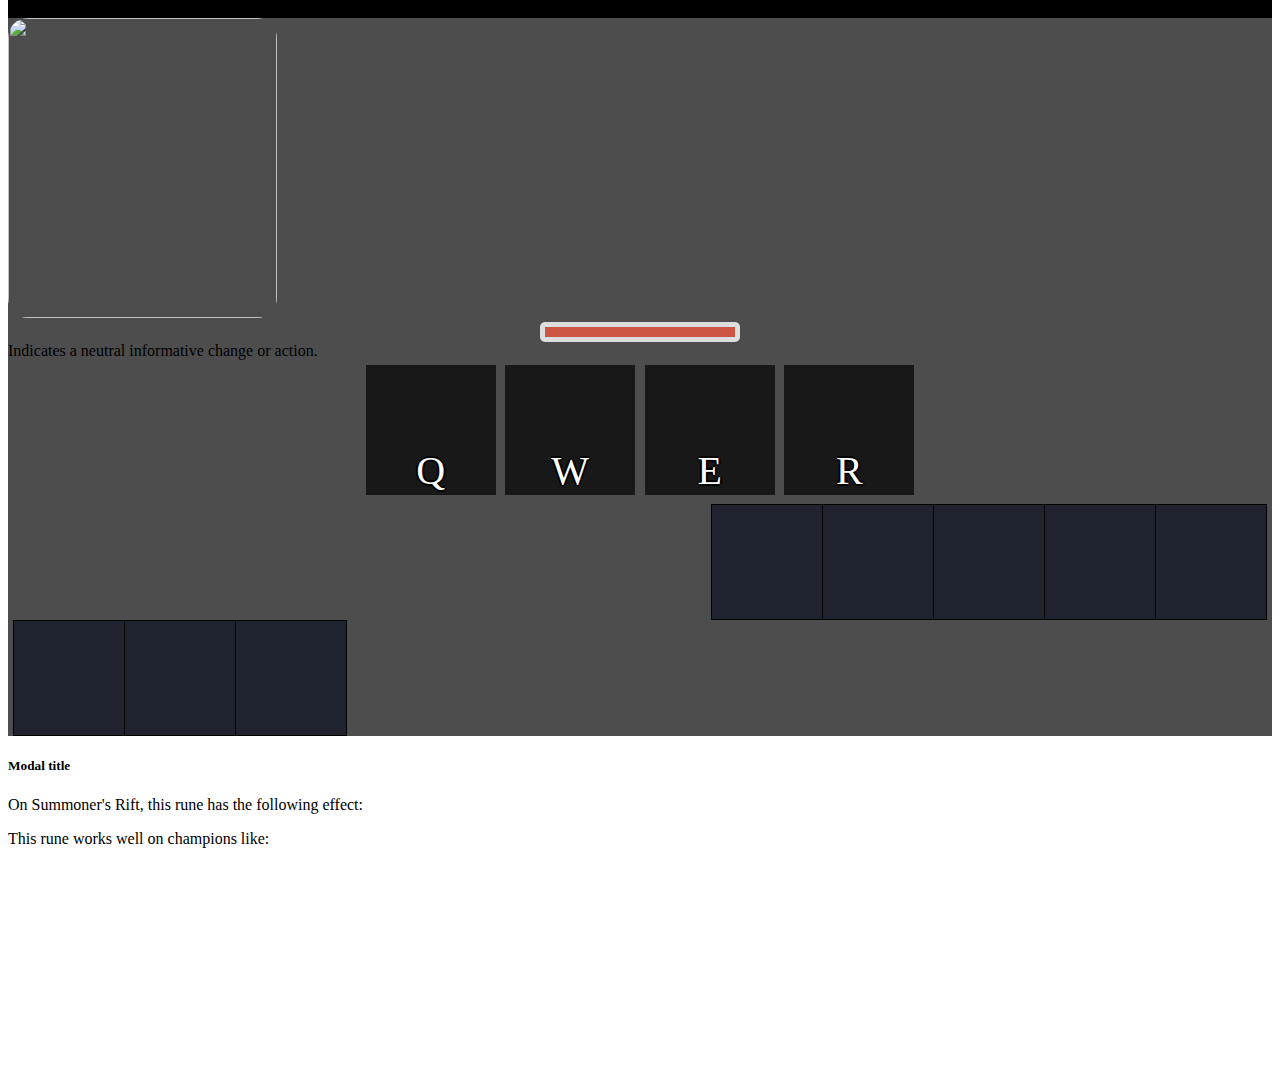
==== commit f0c790bd: "Merge branch 'master' of https://github.com/S-W-Williams/baronfight" ====
--- a/index.html
+++ b/index.html
@@ -14,7 +14,11 @@
 <body>
     <div class="container">
         <nav class="navbar bg-faded">
-            <a class="navbar-brand" href="#">Bust-A-Baron</a>
+            <div class="row">
+                <div class="col-md-4">
+                    <a class="navbar-brand" href="#" id="logo">Bust-A-Baron</a>
+                </div>
+            </div>
         </nav>
             <div class="jumbotron">
                 <span class="align-bottom">
@@ -60,7 +64,7 @@
                             </div>
                         </span>
                         <span class="col-md-3">
-                            <img src="resources/images/baron.gif" />
+                            <img id="baronImage" src="resources/images/baron.gif" />
                             <img class="stunned baronSide" src="resources/misc/stunned.png" />
                             <div class="health-bar">
                                 <div class="bar">
@@ -196,7 +200,7 @@
                             <p id="runeInfoModalText"></p>
                             <p>This rune works well on champions like:</p>
                             <p id="runeInfoModalChampions"></p>
-                            <span id="runeInfoModalVideo"></span>>
+                            <span id="runeInfoModalVideo"></span>
                         </div>
                         <div class="modal-footer">
                             <button id="closeRuneInfoModal" type="button" class="btn btn-secondary" data-dismiss="modal">Continue</button>
@@ -235,6 +239,7 @@
     <script src="js/nextBaron.js"></script>
 
     <script src="js/matchingGame.js"></script>
-
+    <script src="js/hop.js"></script>
+    <script src="js/tutorial.js"></script>
 </body>
 </html>--- a/css/stylesheet.css
+++ b/css/stylesheet.css
@@ -266,6 +266,7 @@
     animation: rotation 4s infinite linear;
     opacity: .5;
     display: none;
+    top:0;
 }
 
 html {
@@ -298,4 +299,73 @@
     div.health-bar {
         width: 100%;
     }
+}
+
+.hop-outer {
+    transition: .2s all ease-out;
+    -webkit-transition: .2s all ease-out;
+    -mz-transition: .2s all ease-out;
+    -ms-transition: .2s all ease-out;
+    -o-transition: .2s all ease-out;
+}
+
+.hop-content {
+    color: #fff;
+    font-size: 22px;
+    width: 300px;
+    top: 100%;
+    left: 100%;
+    position: absolute;
+}
+
+.hop-content h2 {
+    margin: 5px 0;
+}
+
+.btn {
+    display: inline-block;
+    margin-bottom: 1rem;
+    color: rgba(255, 255, 255, 0.7);
+    background-color: rgba(255, 255, 255, 0.08);
+    border-color: rgba(255, 255, 255, 0.2);
+    border-style: solid;
+    border-width: 1px;
+    border-radius: 0.3rem;
+    transition: color 0.2s, background-color 0.2s, border-color 0.2s; }
+.btn + .btn {
+    margin-left: 1rem; }
+
+.btn:hover {
+    color: rgba(255, 255, 255, 0.8);
+    text-decoration: none;
+    background-color: rgba(255, 255, 255, 0.2);
+    border-color: rgba(255, 255, 255, 0.3); }
+
+@media screen and (min-width: 64em) {
+    .btn {
+        padding: 0.75rem 1rem; } }
+
+@media screen and (min-width: 42em) and (max-width: 64em) {
+    .btn {
+        padding: 0.6rem 0.9rem;
+        font-size: 0.9rem; } }
+
+@media screen and (max-width: 42em) {
+    .btn {
+        display: block;
+        width: 100%;
+        padding: 0.75rem;
+        font-size: 0.9rem; }
+    .btn + .btn {
+        margin-top: 1rem;
+        margin-left: 0; } }
+
+#baronImage {
+    width: 269px;
+    height: 300px;
+}
+
+#playerImage {
+    width: 179px;
+    height: 200px;
 }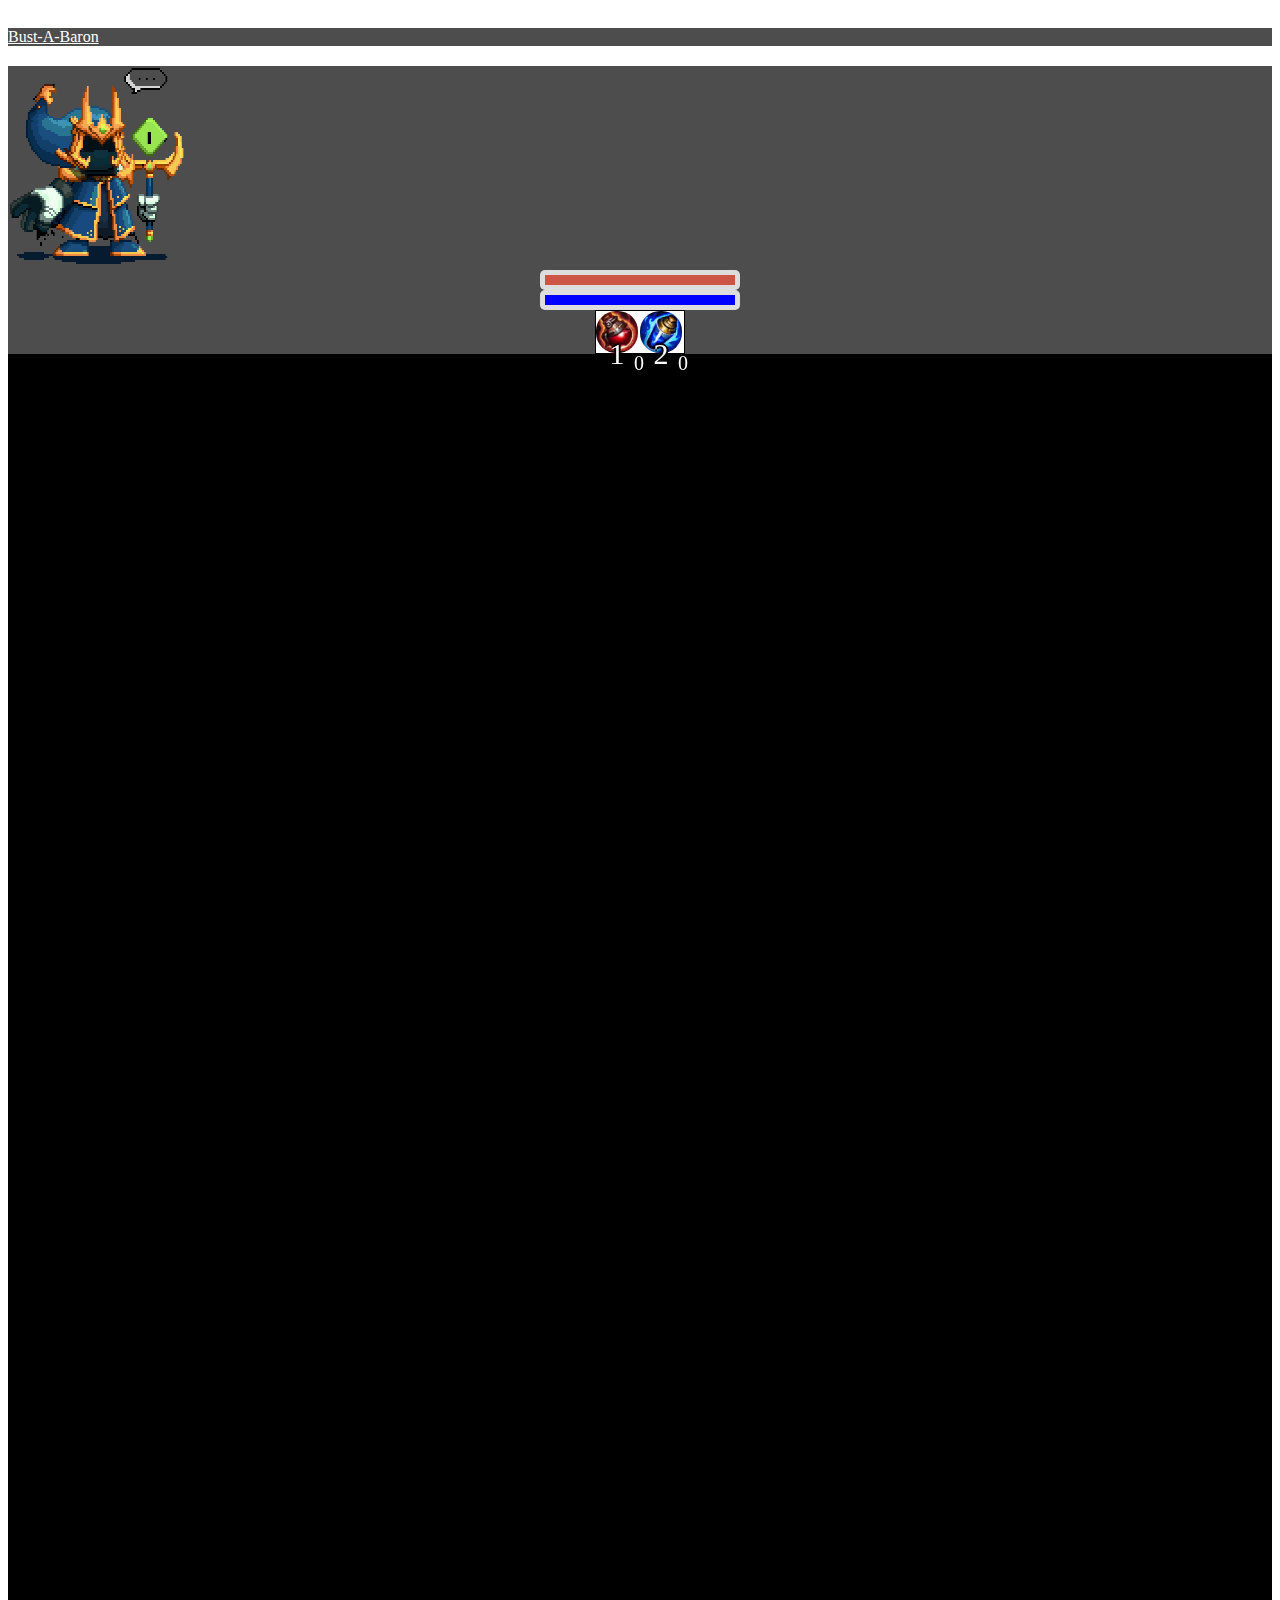
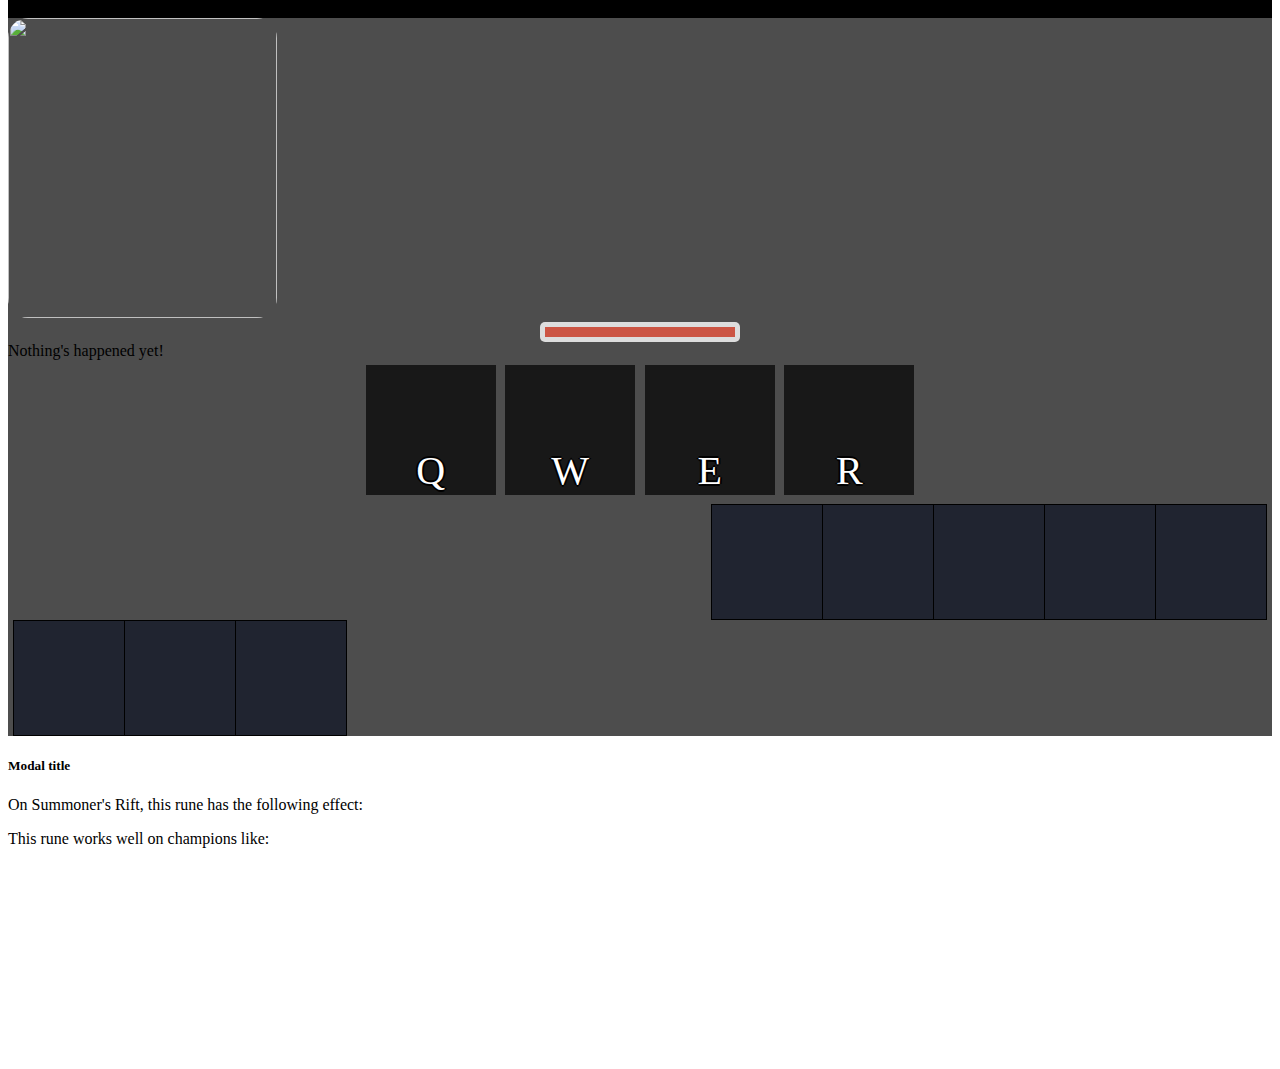
==== commit 832fb80a: "add messagebox" ====
--- a/index.html
+++ b/index.html
@@ -80,8 +80,8 @@
 
                 </div>
                 <div class="col-md-6">
-                    <div class="alert alert-info" id="runeInfo">
-                        Indicates a neutral informative change or action.
+                    <div class="alert alert-info" id="messageBox">
+                        Nothing's happened yet!
                     </div>
                 </div>
                 <div class="col-md-3">
@@ -90,7 +90,7 @@
             </div>
 
             <div class="row">
-                <table class="spells">
+                <table class="spells" id="spells">
                     <tbody>
                     <tr>
                         <td>
--- a/css/stylesheet.css
+++ b/css/stylesheet.css
@@ -363,9 +363,11 @@
 #baronImage {
     width: 269px;
     height: 300px;
+    margin: auto;
 }
 
 #playerImage {
     width: 179px;
     height: 200px;
+    margin:auto;
 }